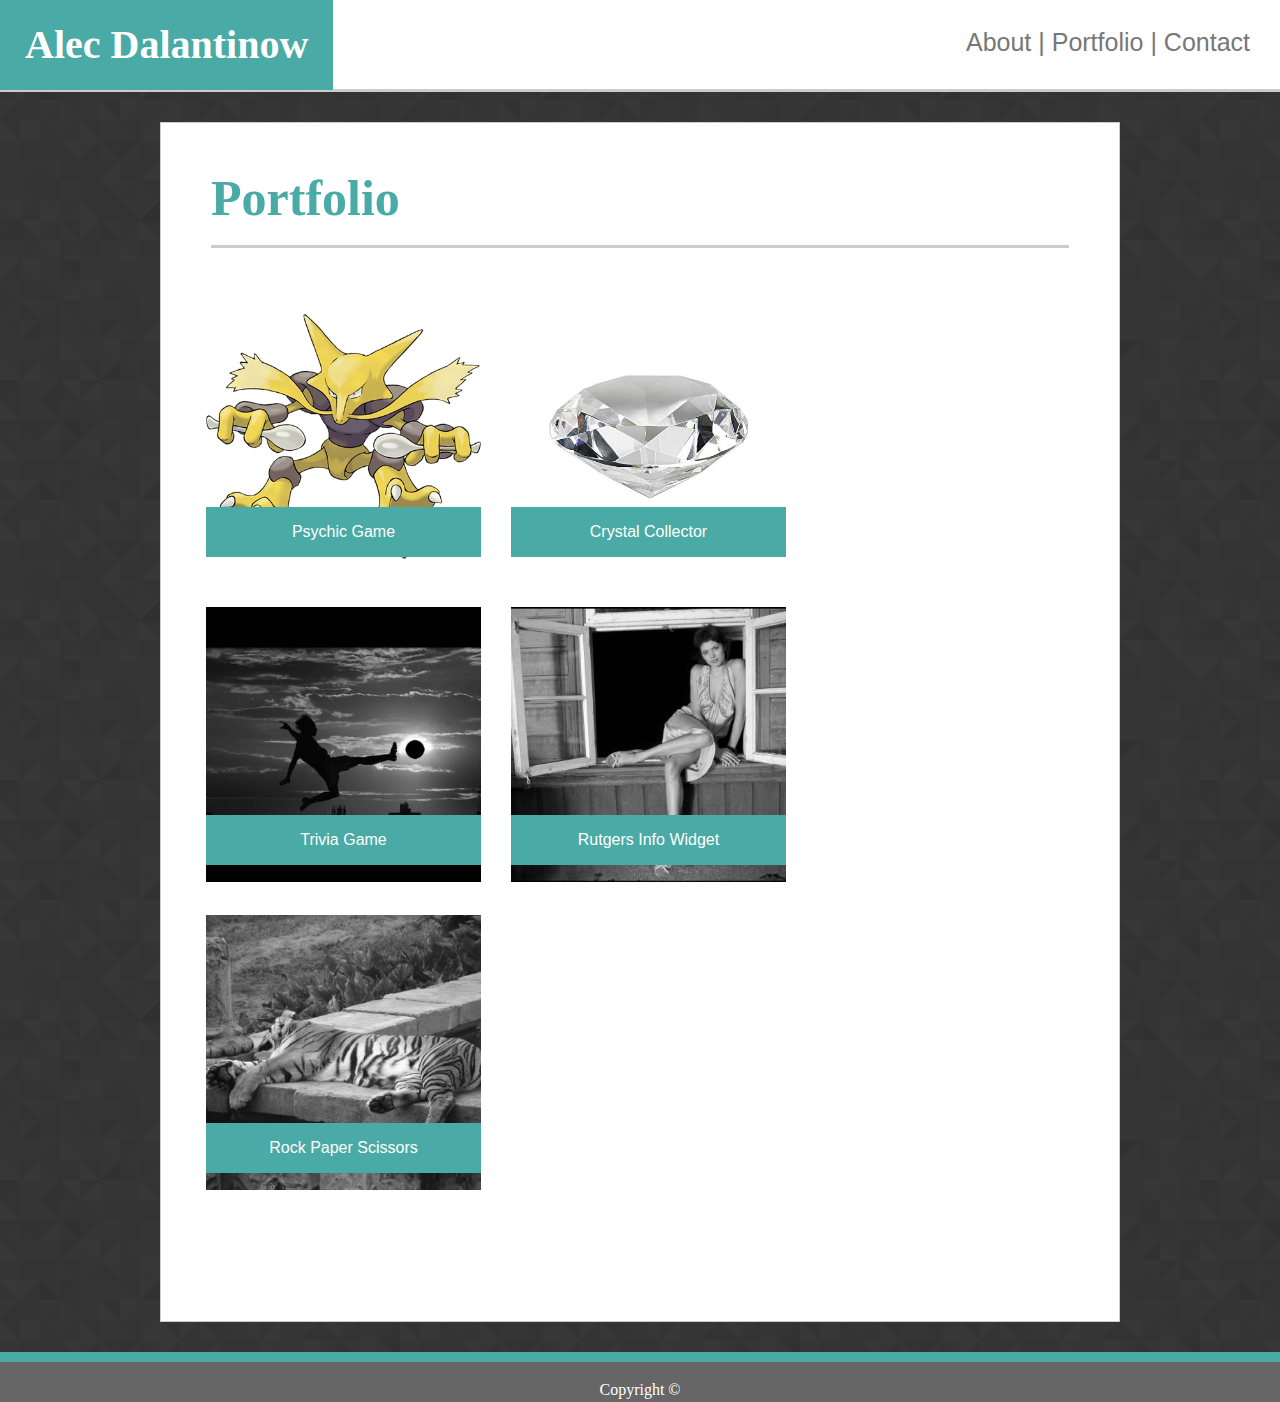
==== portfolio.html @ 87b7533b "crystal added" ====
<!DOCTYPE html>
<html>

<head>
        <meta charset="UTF-8">
        <meta name="viewport" content="width=device-width, initial-scale=1">
        <link rel="stylesheet" type="text/css" href="assets/css/reset.css">
        <link rel="stylesheet" type="text/css" href="assets/css/style.css">
        <title>
            Alec Dalantinow Portfolio
        </title>
</head>

<body>

    <header>
        <div class="yourname"><strong>Alec Dalantinow</strong></div>
        <div class="topright"><a href="index.html" style="text-decoration: none">About</a> | <a href="portfolio.html"
            style="text-decoration: none">Portfolio</a> | <a href="contact.html"
            style="text-decoration: none">Contact</a></div>
    </header>
    <section>
        <h1>Portfolio</h1>
        <br>
        <div class="picture">
            <a href="https://dalantinow.github.io/Psychic-game/"><img src="assets/images/alakazam.jpg" height="275px" width="275px" alt="Psychic Game"></a>
            <h2>Psychic Game</h2>
        </div>
        <div class="picture">
            <a href="https://dalantinow.github.io/unit-4-game/"><img src="assets/images/clearcrystal.jpg" height="275px" width="275px" alt="Crystal Collector"></a>
            <h2>Crystal Collector</h2>
        </div>
        <br>
        <div class="picture">
            <img src="assets/images/kick.jpg" height="275px" width="275px" alt="Trivia Game">
            <h2>Trivia Game</h2>
        </div>
        <div class="picture">
            <img src="assets/images/lady.jpg" height="275px" width="275px" alt="Rutgers Info Widget">
            <h2>Rutgers Info Widget</h2>
        </div>
        <br>
        <div class="picture">
            <img src="assets/images/tiger.jpg" height="275px" width="275px" alt="Rock Paper Scissors">
            <h2>Rock Paper Scissors</h2>
        </div>
    </section>



    <footer>
        Copyright &copy
    </footer>
</body>

</html>
---- assets/css/style.css ----
* {
    box-sizing: border-box;
}
html {
    background-image: url("../images/prism.png");
    background-repeat: repeat;
    height: 100%;
}

header {
    background-color: white;
    border-bottom: solid;
    border-bottom-color: #cccccc;
    height: 92px;
    margin-bottom: 30px;
}

.yourname {
    background-color: #4aaaa5;
    color: white;
    float: left;
    font-size: 40px;
    font-family: 'Georgia', 'Times New Roman', Times, serif;
    padding: 25px;
    z-index: 2;
    font-weight: bolder;
}
.topright {
    color: #777777;
    background-color: white;
    float: right;
    font-family: 'Arial', 'Helvetica Neue', Arial, Helvetica, sans-serif;
    font-size: 25px;
    padding: 30px;
}
a {
    color:#777777;

}
body {
    margin: 0px;
    height: 100%;
}
section {
    width: 960px;
    background-color: #ffffff;
    border: solid;
    border-width: 1px;
    border-color: #cccccc;
    padding: 30px;
    min-height: 1200px;
    max-height: 2000px;
    margin: 0 auto;
}
h1 {
    font-weight: bolder;
    margin: 20px;
    height: 75px;
    border-bottom: solid;
    border-bottom-color: #cccccc;
    font-size: 50px;  
    font-family: 'Georgia', 'Times New Roman', Times, serif;
    color: #4aaaa5;
    max-width: 900px;
    background-color: #ffffff
}
p {
    font-family: 'Arial', 'Helvetica Neue', Arial, Helvetica, sans-serif;
    color: #777777;
    background-color: #ffffff;
    padding: 10px;
    line-height: 2;
}
.index {
    float: left;
    padding: 40px;
    image-orientation: 180deg;
}

footer {
    height: 50px;
    margin-top: 30px;
    border-top: solid;
    border-top-width: 10px;
    border-color: #4aaaa5;
    background-color: #666666;
    text-align: center;
    clear: both;
    color: #ffffff;
    padding-top: 20px;
}

input {
    width: 100%;
    padding: 12px 20px;
}
form {
    padding: 10px;
    font-family: 'Arial', 'Helvetica Neue', Arial, Helvetica, sans-serif;
    color: #777777
}
textarea {
    width: 100%;
    height: 200px;
    padding: 12px 20px;
    border: solid;
    resize: none;
    border-color: #dddddd;
  }
  .page-wrap {
      min-height: 100%;
      margin-bottom: -50px;
  }
  .page-wrap:after {
      content: "";
      display: block;
      height: 50px;
  }

  .picture h2 {
    position: absolute;
    bottom: 20px;
    width: 100%;
    padding: 10px;
    margin-bottom: 0;
    font-weight: 300;
    line-height: 30px;
    color: #ffffff;
    text-align: center;
    background: #4aaaa5;
    border-bottom: 0;
    font-family: 'Arial', 'Helvetica Neue', Arial, Helvetica, sans-serif;
  }
  .picture {
    position: relative;
    float: left;
    
    margin: 15px;
    overflow: auto;
  }

  @media screen and (max-width: 980px) {
      section {
          width: 90%;
          float: left;
          margin: 30px;
      }
      
  }

  @media screen and (max-width: 768px) {
    section {
        width: 90%;
        margin: 30px;
    }
}

@media screen and (max-width: 640px) {
    section {
        width: 90%;
        margin: 10px;
    }
    .yourname {
        width: 100%;
        text-align: center;
    }
    .topright {
        width: 100%;
        text-align: center;
    }
    picture {
        margin: 30px;
        float: center;
        width: 90%;
    }
    header {
        position: static;
    }
    h1 {
        text-align: center;
    }
}
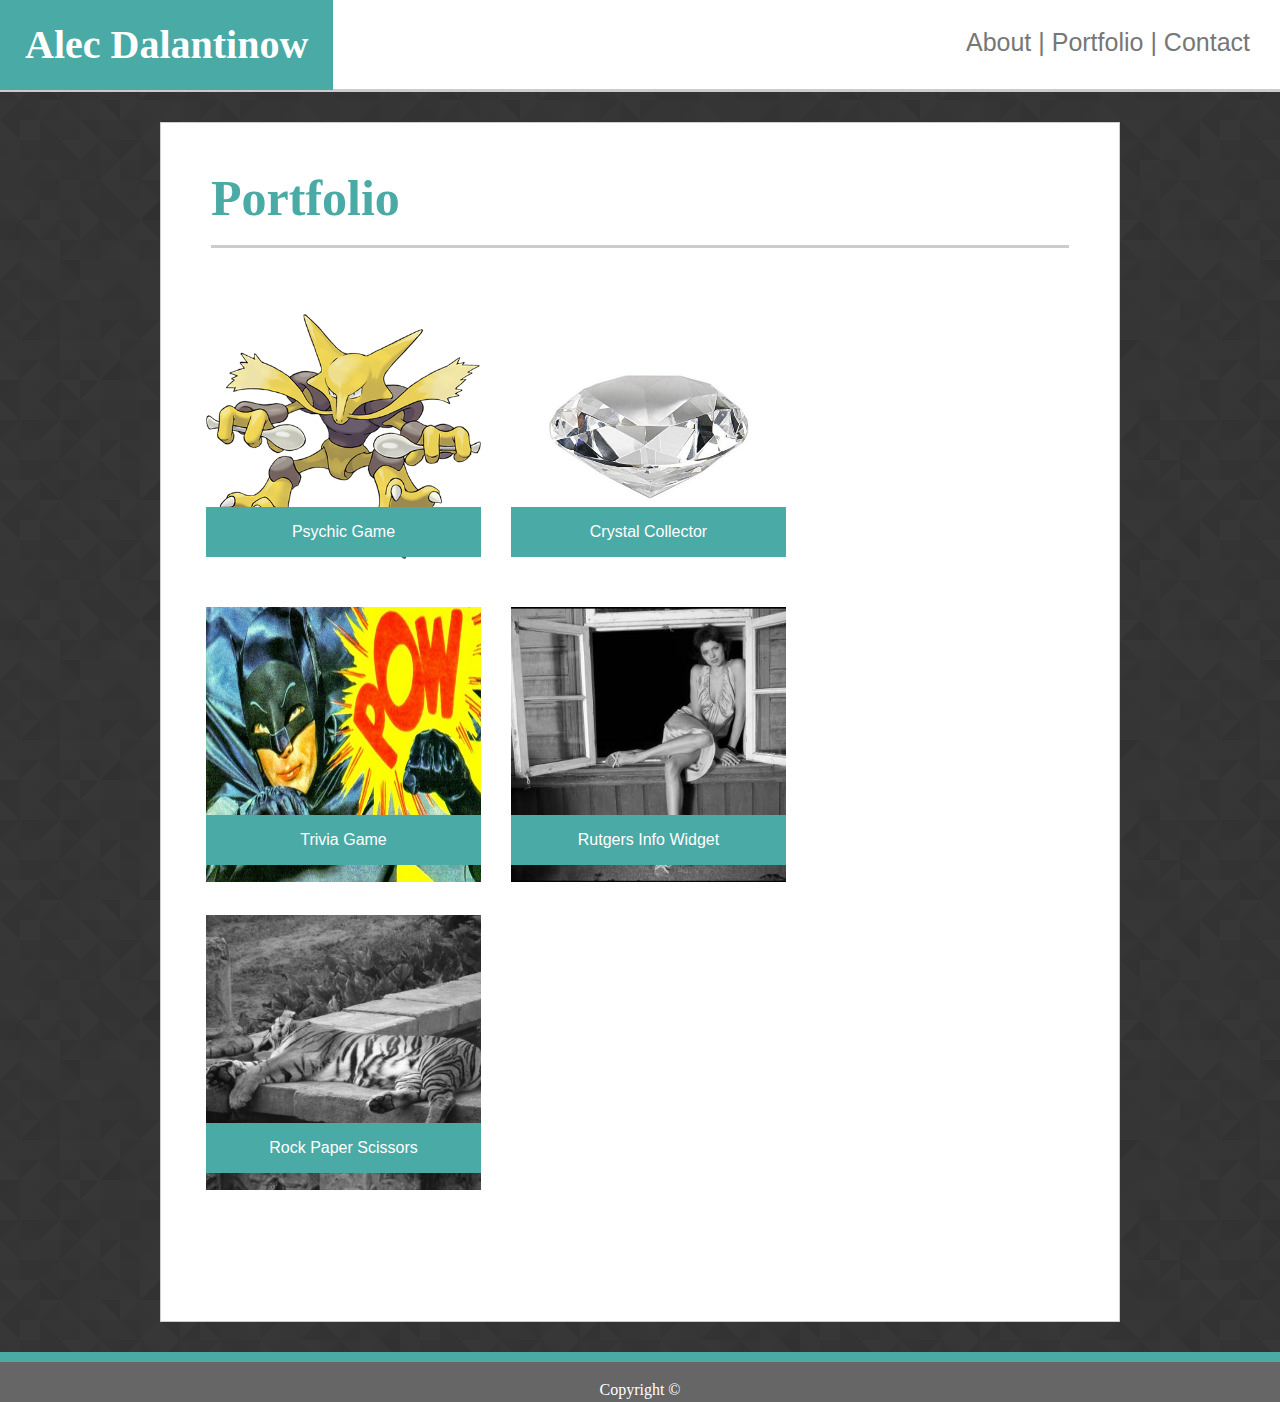
==== commit 27f8a1dd: "trivia added" ====
--- a/portfolio.html
+++ b/portfolio.html
@@ -32,7 +32,7 @@
         </div>
         <br>
         <div class="picture">
-            <img src="assets/images/kick.jpg" height="275px" width="275px" alt="Trivia Game">
+            <a href="https://dalantinow.github.io/TriviaGame/"></a><img src="assets/images/pow.jpg" height="275px" width="275px" alt="Trivia Game">
             <h2>Trivia Game</h2>
         </div>
         <div class="picture">
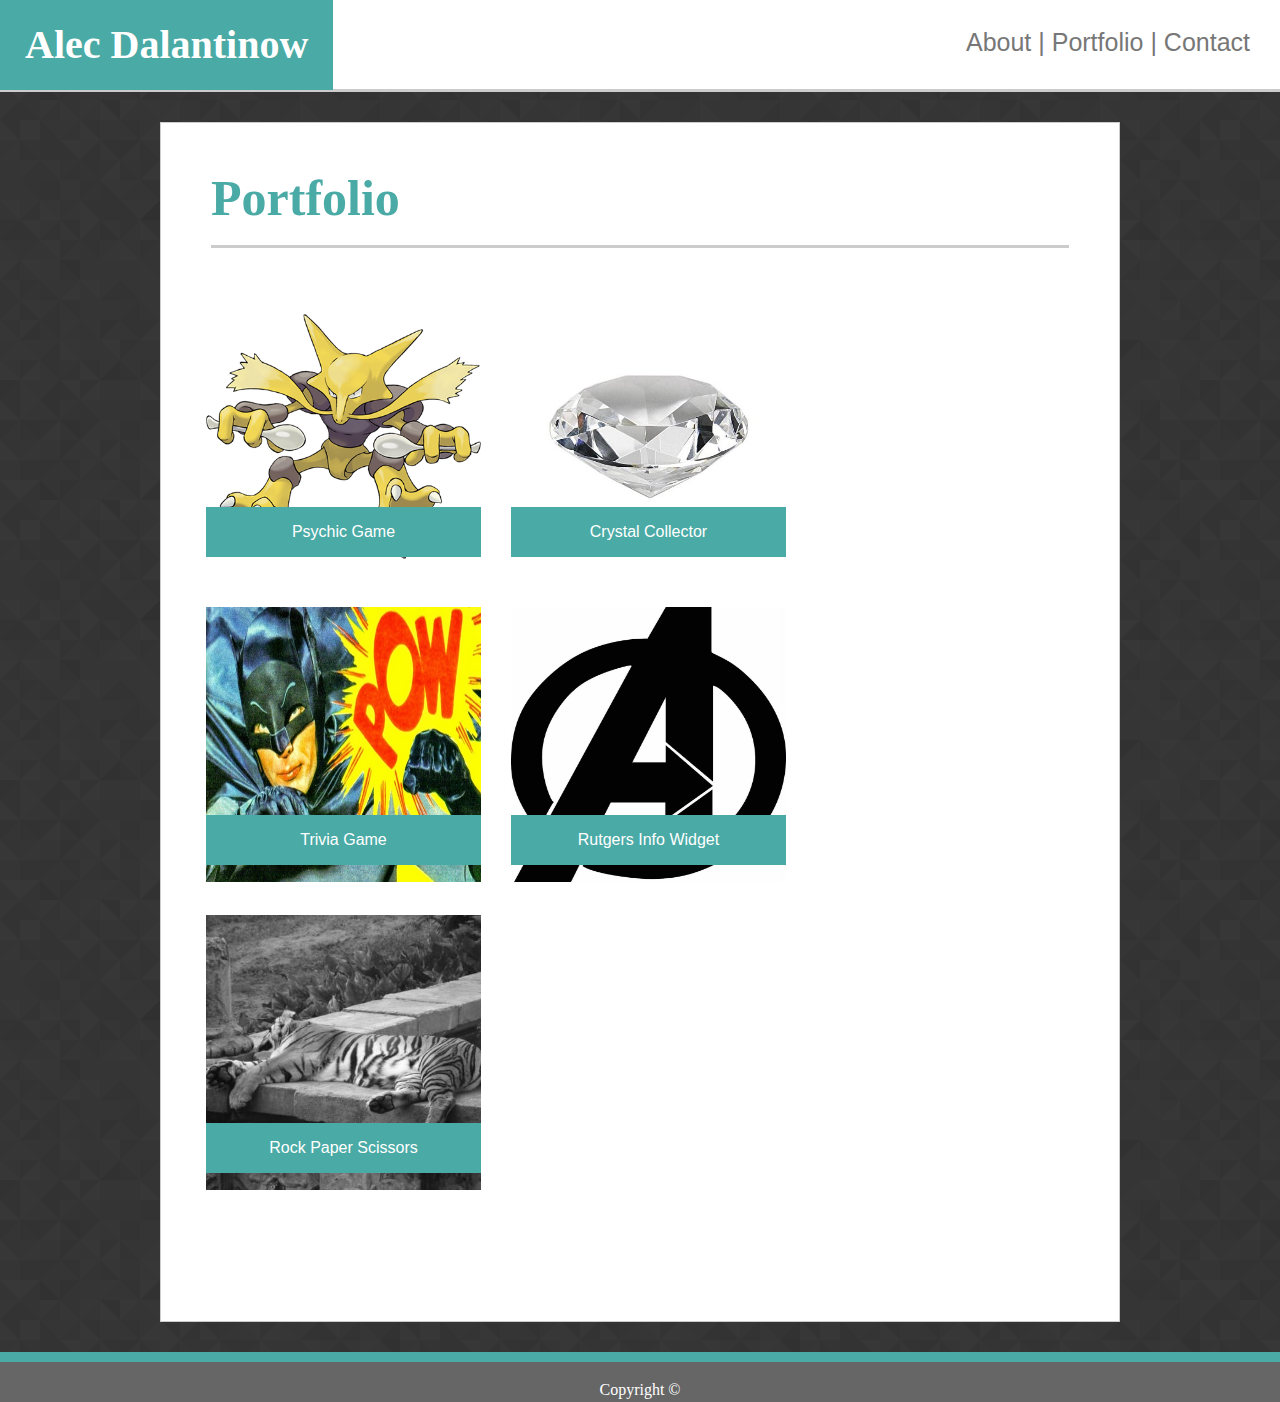
==== commit b159c471: "giphy added" ====
--- a/portfolio.html
+++ b/portfolio.html
@@ -32,11 +32,11 @@
         </div>
         <br>
         <div class="picture">
-            <a href="https://dalantinow.github.io/TriviaGame/"></a><img src="assets/images/pow.jpg" height="275px" width="275px" alt="Trivia Game">
+            <a href="https://dalantinow.github.io/TriviaGame/"><img src="assets/images/pow.jpg" height="275px" width="275px" alt="Trivia Game"></a>
             <h2>Trivia Game</h2>
         </div>
         <div class="picture">
-            <img src="assets/images/lady.jpg" height="275px" width="275px" alt="Rutgers Info Widget">
+            <a href="https://dalantinow.github.io/Giftastical/"><img src="assets/images/avenger.jpg" height="275px" width="275px" alt="Giphy Search"></a>
             <h2>Rutgers Info Widget</h2>
         </div>
         <br>
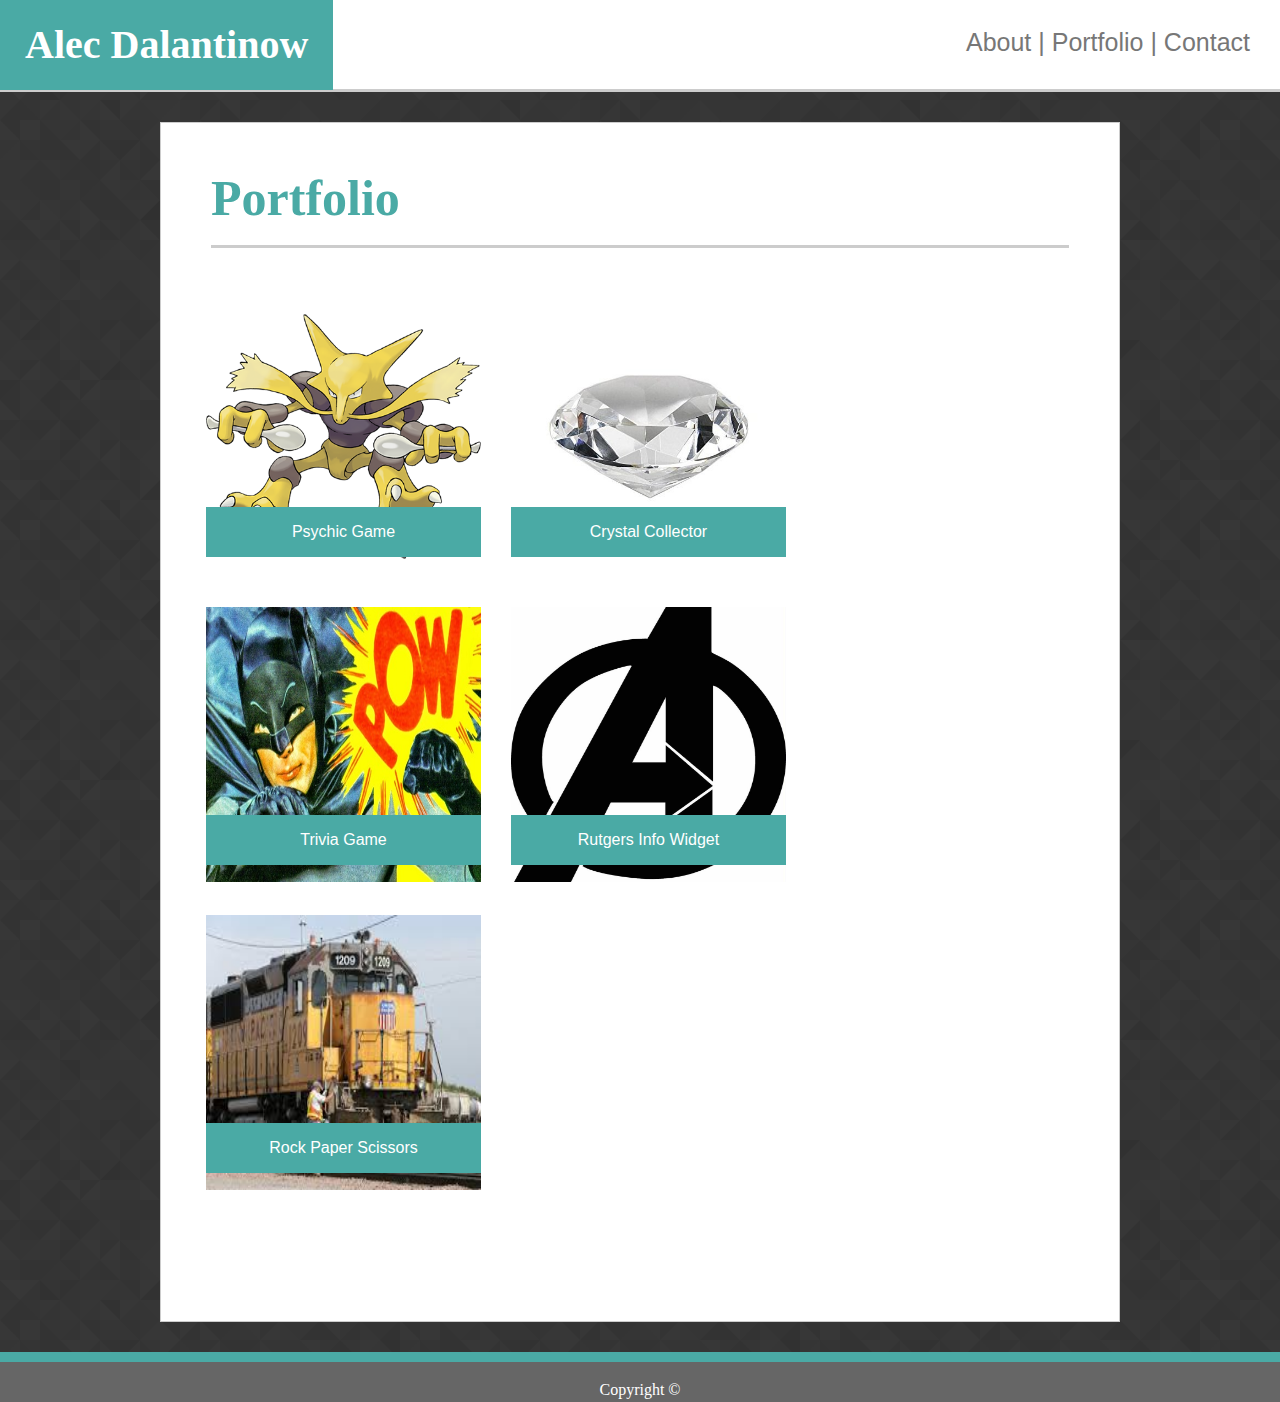
==== commit d559c528: "train added" ====
--- a/portfolio.html
+++ b/portfolio.html
@@ -41,7 +41,7 @@
         </div>
         <br>
         <div class="picture">
-            <img src="assets/images/tiger.jpg" height="275px" width="275px" alt="Rock Paper Scissors">
+            <a href="https://dalantinow.github.io/Train-Scheduler/"><img src="assets/images/download.jpg" height="275px" width="275px" alt="Train Scheduler"></a>
             <h2>Rock Paper Scissors</h2>
         </div>
     </section>
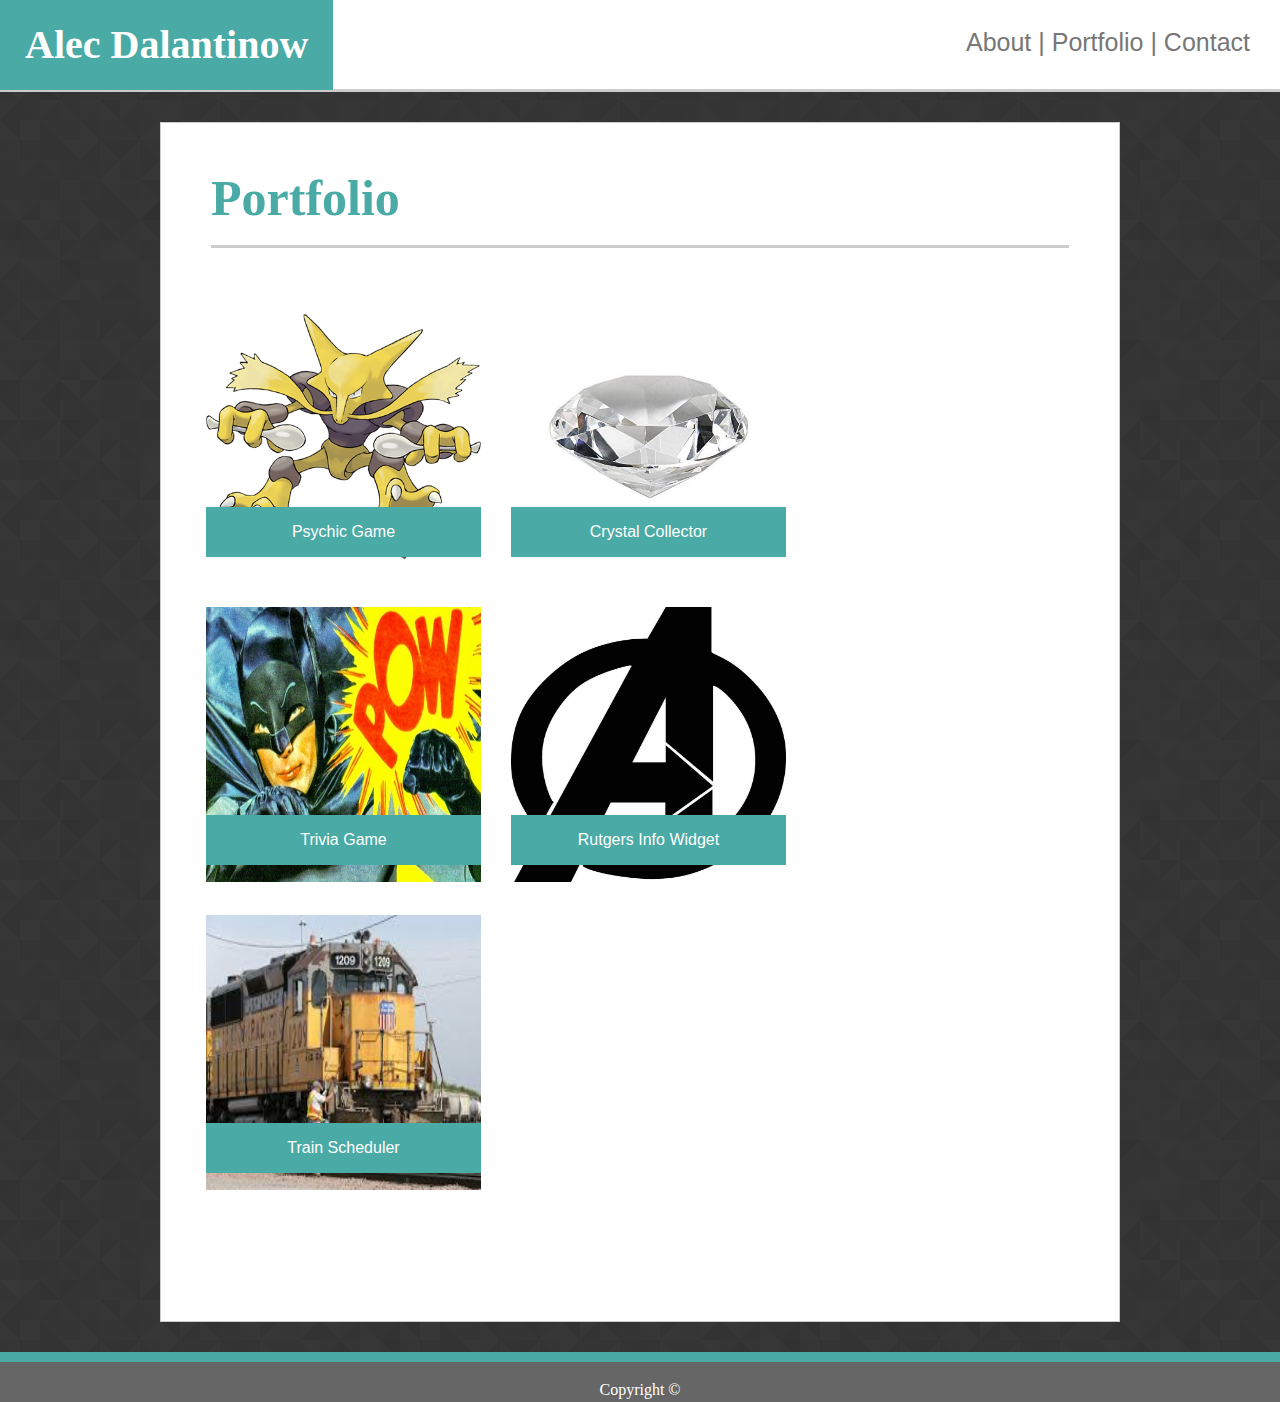
==== commit 2ec333d6: "train really added" ====
--- a/portfolio.html
+++ b/portfolio.html
@@ -42,7 +42,7 @@
         <br>
         <div class="picture">
             <a href="https://dalantinow.github.io/Train-Scheduler/"><img src="assets/images/download.jpg" height="275px" width="275px" alt="Train Scheduler"></a>
-            <h2>Rock Paper Scissors</h2>
+            <h2>Train Scheduler</h2>
         </div>
     </section>
 
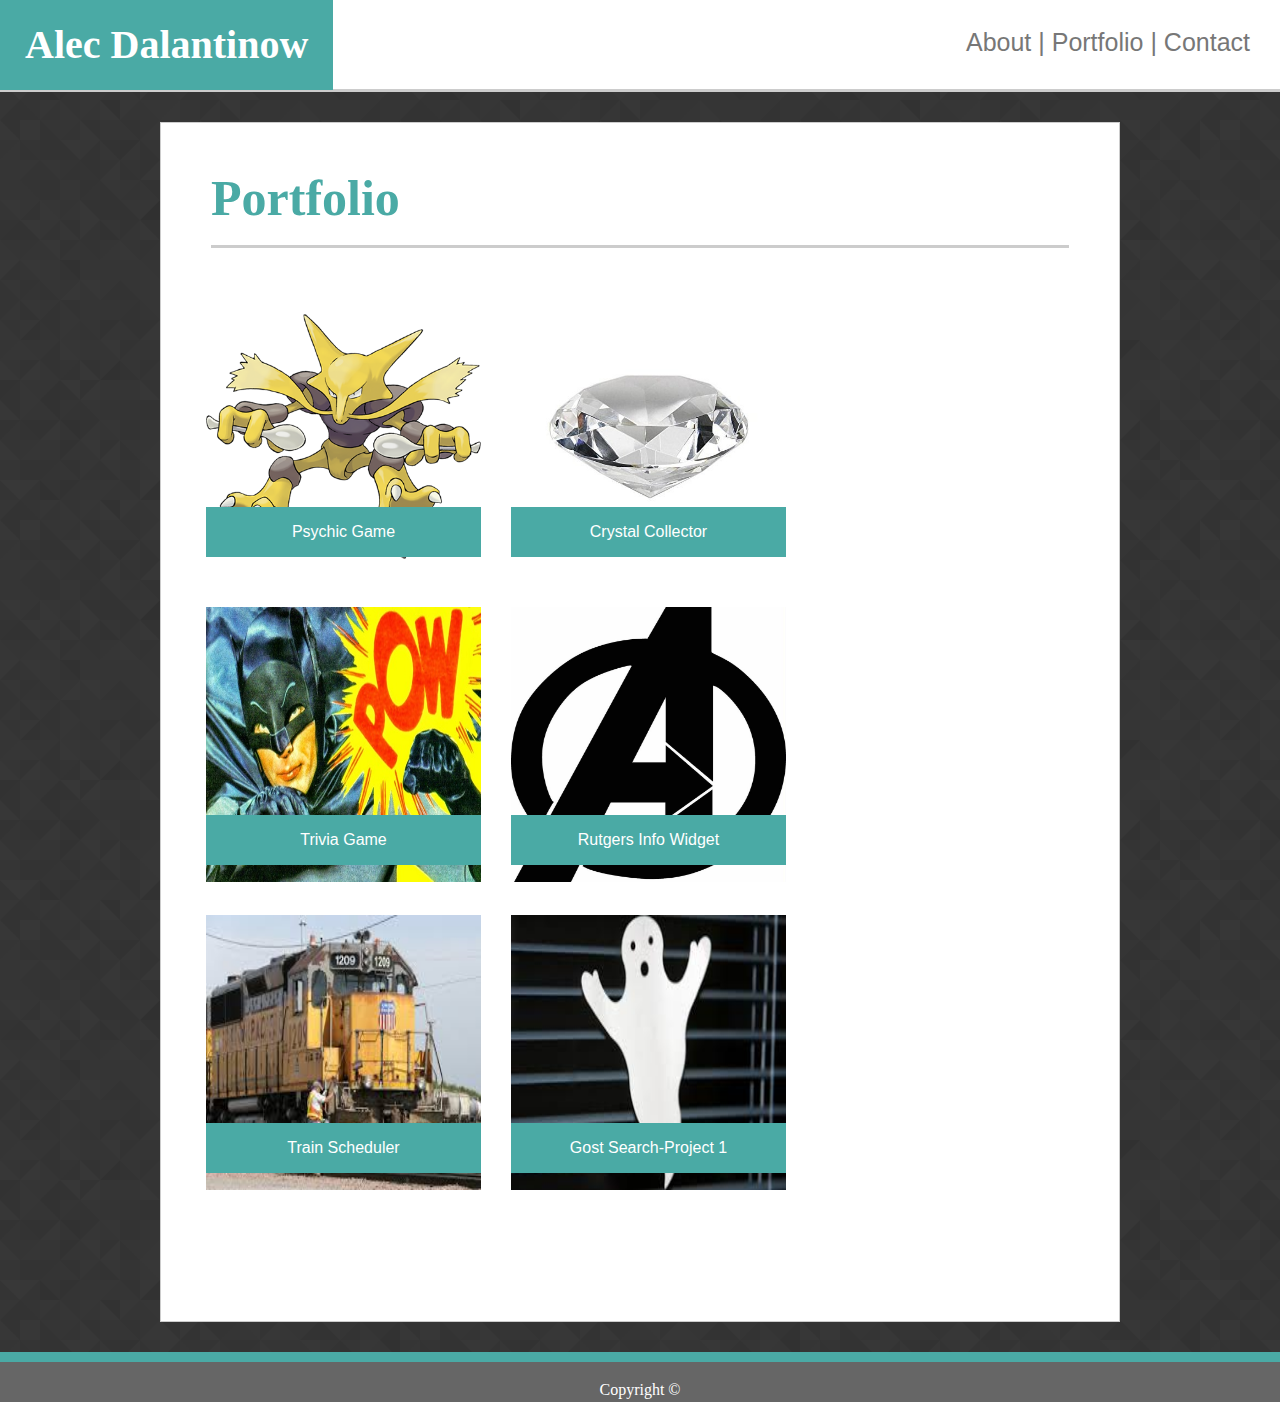
==== commit f85f87fd: "jawn" ====
--- a/portfolio.html
+++ b/portfolio.html
@@ -44,6 +44,10 @@
             <a href="https://dalantinow.github.io/Train-Scheduler/"><img src="assets/images/download.jpg" height="275px" width="275px" alt="Train Scheduler"></a>
             <h2>Train Scheduler</h2>
         </div>
+        <div class="picture">
+            <a href="https://mandoproduction.github.io/projectone/"><img src="assets/images/ghost.jpg" height="275px" width="275px" alt="Project One"></a>
+            <h2>Gost Search-Project 1</h2>
+        </div>
     </section>
 
 
